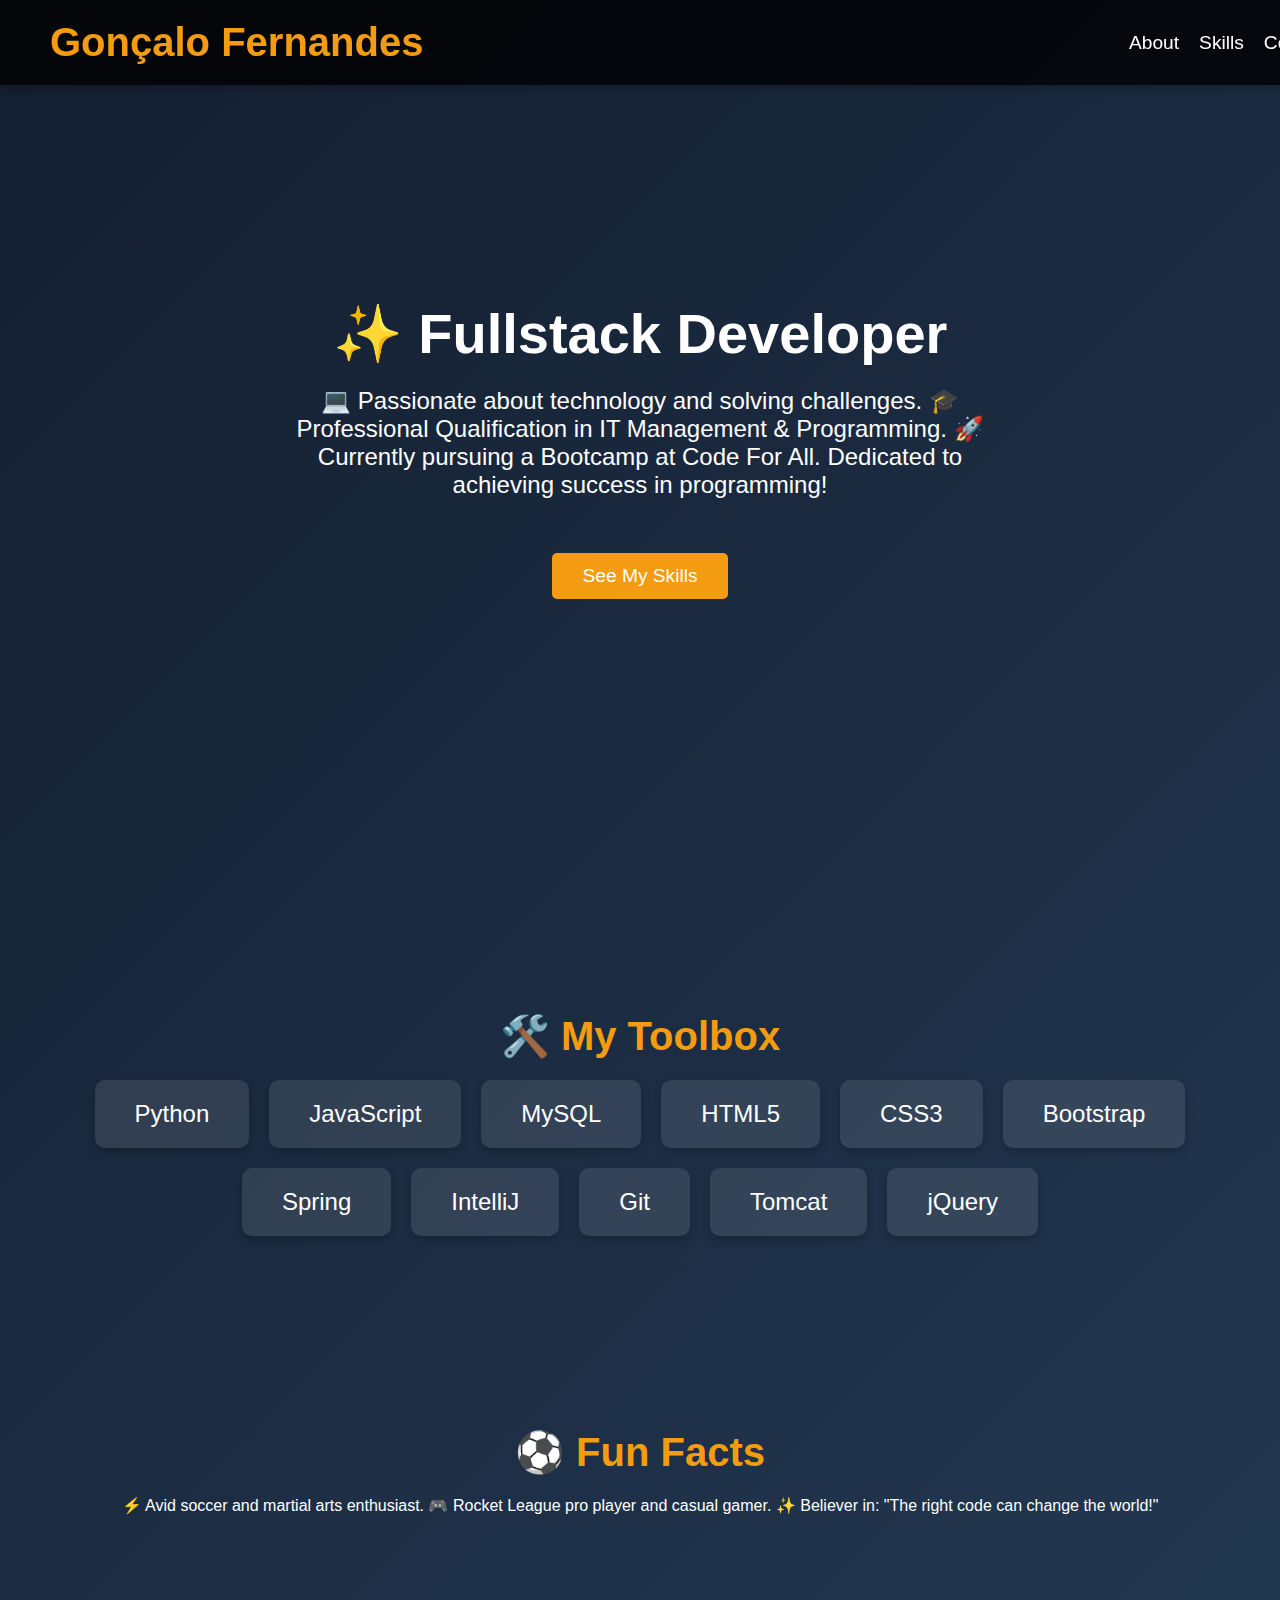
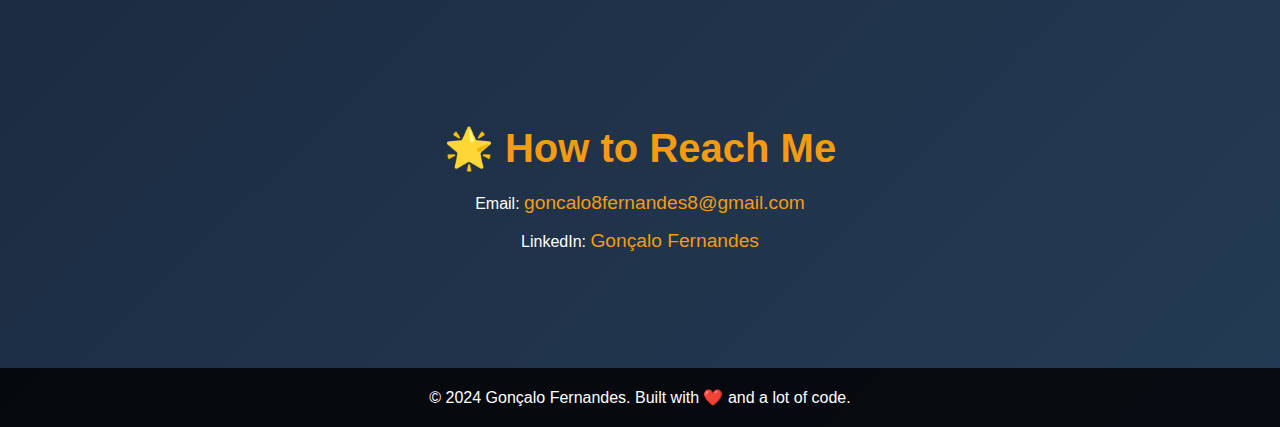
==== HTML_exercises/mywebpage/mywebpage.html @ 2f413160 "Removed embedded repository from staging" ====
<!DOCTYPE html>
<html lang="en">
<head>
  <meta charset="UTF-8">
  <meta name="viewport" content="width=device-width, initial-scale=1.0">
  <title>About Me - Gonçalo Fernandes</title>
  <style>
    /* Global Styles */
    body {
      font-family: 'Arial', sans-serif;
      margin: 0;
      padding: 0;
      color: #fff;
      background: linear-gradient(135deg, #141E30, #243B55);
      overflow-x: hidden;
    }

    header {
      display: flex;
      align-items: center;
      justify-content: space-between;
      padding: 20px 50px;
      background-color: rgba(0, 0, 0, 0.8);
      position: fixed;
      top: 0;
      width: 100%;
      z-index: 1000;
      box-shadow: 0 4px 8px rgba(0, 0, 0, 0.2);
    }

    header h1 {
      font-size: 2.5rem;
      margin: 0;
      font-weight: bold;
      color: #f39c12;
    }

    nav ul {
      list-style: none;
      display: flex;
      gap: 20px;
      margin: 0;
      padding: 0;
    }

    nav ul li a {
      text-decoration: none;
      color: #fff;
      font-size: 1.2rem;
      font-weight: 500;
      transition: color 0.3s, transform 0.3s;
    }

    nav ul li a:hover {
      color: #f39c12;
      transform: scale(1.1);
    }

    .hero {
      height: 100vh;
      display: flex;
      flex-direction: column;
      align-items: center;
      justify-content: center;
      text-align: center;
      padding: 0 20px;
      animation: fadeIn 2s ease-out;
    }

    .hero h1 {
      font-size: 3.5rem;
      margin: 0;
      animation: fadeInDown 1.5s ease;
    }

    .hero p {
      font-size: 1.5rem;
      margin-top: 20px;
      max-width: 700px;
      animation: fadeInUp 1.5s ease;
    }

    .hero button {
      margin-top: 30px;
      padding: 12px 30px;
      font-size: 1.2rem;
      color: #fff;
      background: #f39c12;
      border: none;
      border-radius: 5px;
      cursor: pointer;
      transition: transform 0.3s, background-color 0.3s;
    }

    .hero button:hover {
      background: #e67e22;
      transform: scale(1.1);
    }

    /* Animations */
    @keyframes fadeIn {
      from { opacity: 0; }
      to { opacity: 1; }
    }

    @keyframes fadeInDown {
      from { opacity: 0; transform: translateY(-50px); }
      to { opacity: 1; transform: translateY(0); }
    }

    @keyframes fadeInUp {
      from { opacity: 0; transform: translateY(50px); }
      to { opacity: 1; transform: translateY(0); }
    }

    /* Sections */
    section {
      padding: 80px 20px;
      text-align: center;
      animation: fadeIn 1.5s ease;
    }

    section h2 {
      font-size: 2.5rem;
      margin-bottom: 20px;
      font-weight: bold;
      color: #f39c12;
    }

    /* Skills Section */
    .skills {
      display: flex;
      justify-content: center;
      flex-wrap: wrap;
      gap: 20px;
      margin-top: 20px;
      animation: fadeIn 2s ease-out;
    }

    .skills .skill {
      background: rgba(255, 255, 255, 0.1);
      padding: 20px 40px;
      border-radius: 10px;
      font-size: 1.5rem;
      transition: transform 0.3s, background-color 0.3s;
      box-shadow: 0 4px 8px rgba(0, 0, 0, 0.2);
    }

    .skills .skill:hover {
      background: rgba(255, 255, 255, 0.2);
      transform: translateY(-10px);
    }

    /* Contact Section */
    .contact-info a {
      color: #f39c12;
      text-decoration: none;
      font-size: 1.2rem;
      transition: color 0.3s;
    }

    .contact-info a:hover {
      color: #e67e22;
    }

    footer {
      text-align: center;
      padding: 20px;
      background: rgba(0, 0, 0, 0.8);
      margin-top: 20px;
    }

    footer p {
      margin: 0;
      font-size: 1rem;
    }

    /* Responsive Design */
    @media (max-width: 768px) {
      .hero h1 {
        font-size: 2.5rem;
      }

      .hero p {
        font-size: 1.2rem;
      }

      .skills .skill {
        font-size: 1.2rem;
        padding: 15px 30px;
      }
    }
  </style>
</head>
<body>
  <header>
    <h1>Gonçalo Fernandes</h1>
    <nav>
      <ul>
        <li><a href="#about">About</a></li>
        <li><a href="#skills">Skills</a></li>
        <li><a href="#contact">Contact</a></li>
      </ul>
    </nav>
  </header>

  <!-- Hero Section -->
  <div class="hero" id="about">
    <h1>✨ Fullstack Developer</h1>
    <p>💻 Passionate about technology and solving challenges. 🎓 Professional Qualification in IT Management & Programming. 🚀 Currently pursuing a Bootcamp at Code For All. Dedicated to achieving success in programming!</p>
    <button onclick="scrollToSection('skills')">See My Skills</button>
  </div>

  <!-- Skills Section -->
  <section id="skills">
    <h2>🛠️ My Toolbox</h2>
    <div class="skills">
      <div class="skill">Python</div>
      <div class="skill">JavaScript</div>
      <div class="skill">MySQL</div>
      <div class="skill">HTML5</div>
      <div class="skill">CSS3</div>
      <div class="skill">Bootstrap</div>
      <div class="skill">Spring</div>
      <div class="skill">IntelliJ</div>
      <div class="skill">Git</div>
      <div class="skill">Tomcat</div>
      <div class="skill">jQuery</div>
    </div>
  </section>

  <!-- Fun Facts Section -->
  <section>
    <h2>⚽ Fun Facts</h2>
    <p>⚡ Avid soccer and martial arts enthusiast. 🎮 Rocket League pro player and casual gamer. ✨ Believer in: "The right code can change the world!"</p>
  </section>

  <!-- Contact Section -->
  <section id="contact">
    <h2>🌟 How to Reach Me</h2>
    <div class="contact-info">
      <p>Email: <a href="mailto:goncalo8fernandes8@gmail.com">goncalo8fernandes8@gmail.com</a></p>
      <p>LinkedIn: <a href="https://www.linkedin.com/in/goncalo-fernandes/" target="_blank">Gonçalo Fernandes</a></p>
    </div>
  </section>

  <!-- Footer -->
  <footer>
    <p>© 2024 Gonçalo Fernandes. Built with ❤️ and a lot of code.</p>
  </footer>

  <script>
    // Smooth scroll to the sections
    function scrollToSection(id) {
      document.getElementById(id).scrollIntoView({ behavior: 'smooth' });
    }

    // Add scroll effects for navigation
    window.addEventListener('scroll', function() {
      const header = document.querySelector('header');
      if (window.scrollY > 50) {
        header.style.backgroundColor = 'rgba(0, 0, 0, 0.9)';
      } else {
        header.style.backgroundColor = 'rgba(0, 0, 0, 0.8)';
      }
    });
  </script>
</body>
</html>
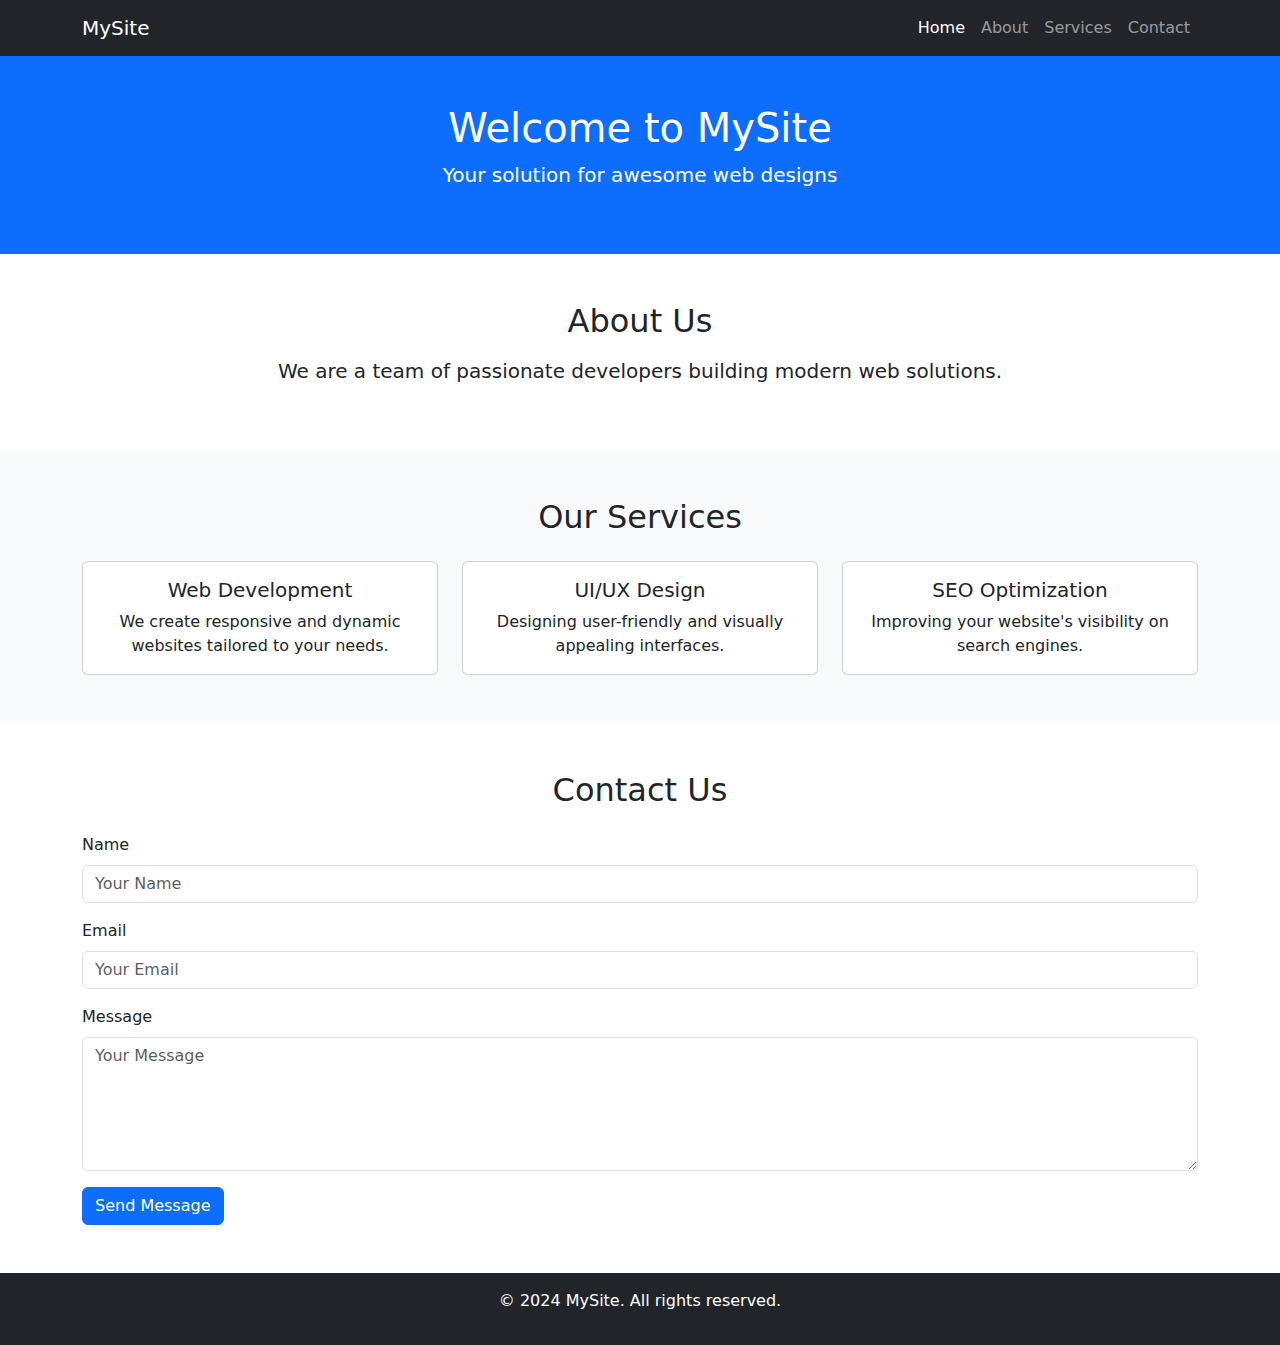
==== commit 905c58e9: "atualizado" ====
--- a/HTML_exercises/mywebpage/mywebpage.html
+++ b/HTML_exercises/mywebpage/mywebpage.html
@@ -1,269 +1,121 @@
 <!DOCTYPE html>
 <html lang="en">
 <head>
-  <meta charset="UTF-8">
-  <meta name="viewport" content="width=device-width, initial-scale=1.0">
-  <title>About Me - Gonçalo Fernandes</title>
-  <style>
-    /* Global Styles */
-    body {
-      font-family: 'Arial', sans-serif;
-      margin: 0;
-      padding: 0;
-      color: #fff;
-      background: linear-gradient(135deg, #141E30, #243B55);
-      overflow-x: hidden;
-    }
-
-    header {
-      display: flex;
-      align-items: center;
-      justify-content: space-between;
-      padding: 20px 50px;
-      background-color: rgba(0, 0, 0, 0.8);
-      position: fixed;
-      top: 0;
-      width: 100%;
-      z-index: 1000;
-      box-shadow: 0 4px 8px rgba(0, 0, 0, 0.2);
-    }
-
-    header h1 {
-      font-size: 2.5rem;
-      margin: 0;
-      font-weight: bold;
-      color: #f39c12;
-    }
-
-    nav ul {
-      list-style: none;
-      display: flex;
-      gap: 20px;
-      margin: 0;
-      padding: 0;
-    }
-
-    nav ul li a {
-      text-decoration: none;
-      color: #fff;
-      font-size: 1.2rem;
-      font-weight: 500;
-      transition: color 0.3s, transform 0.3s;
-    }
-
-    nav ul li a:hover {
-      color: #f39c12;
-      transform: scale(1.1);
-    }
-
-    .hero {
-      height: 100vh;
-      display: flex;
-      flex-direction: column;
-      align-items: center;
-      justify-content: center;
-      text-align: center;
-      padding: 0 20px;
-      animation: fadeIn 2s ease-out;
-    }
-
-    .hero h1 {
-      font-size: 3.5rem;
-      margin: 0;
-      animation: fadeInDown 1.5s ease;
-    }
-
-    .hero p {
-      font-size: 1.5rem;
-      margin-top: 20px;
-      max-width: 700px;
-      animation: fadeInUp 1.5s ease;
-    }
-
-    .hero button {
-      margin-top: 30px;
-      padding: 12px 30px;
-      font-size: 1.2rem;
-      color: #fff;
-      background: #f39c12;
-      border: none;
-      border-radius: 5px;
-      cursor: pointer;
-      transition: transform 0.3s, background-color 0.3s;
-    }
-
-    .hero button:hover {
-      background: #e67e22;
-      transform: scale(1.1);
-    }
-
-    /* Animations */
-    @keyframes fadeIn {
-      from { opacity: 0; }
-      to { opacity: 1; }
-    }
-
-    @keyframes fadeInDown {
-      from { opacity: 0; transform: translateY(-50px); }
-      to { opacity: 1; transform: translateY(0); }
-    }
-
-    @keyframes fadeInUp {
-      from { opacity: 0; transform: translateY(50px); }
-      to { opacity: 1; transform: translateY(0); }
-    }
-
-    /* Sections */
-    section {
-      padding: 80px 20px;
-      text-align: center;
-      animation: fadeIn 1.5s ease;
-    }
-
-    section h2 {
-      font-size: 2.5rem;
-      margin-bottom: 20px;
-      font-weight: bold;
-      color: #f39c12;
-    }
-
-    /* Skills Section */
-    .skills {
-      display: flex;
-      justify-content: center;
-      flex-wrap: wrap;
-      gap: 20px;
-      margin-top: 20px;
-      animation: fadeIn 2s ease-out;
-    }
-
-    .skills .skill {
-      background: rgba(255, 255, 255, 0.1);
-      padding: 20px 40px;
-      border-radius: 10px;
-      font-size: 1.5rem;
-      transition: transform 0.3s, background-color 0.3s;
-      box-shadow: 0 4px 8px rgba(0, 0, 0, 0.2);
-    }
-
-    .skills .skill:hover {
-      background: rgba(255, 255, 255, 0.2);
-      transform: translateY(-10px);
-    }
-
-    /* Contact Section */
-    .contact-info a {
-      color: #f39c12;
-      text-decoration: none;
-      font-size: 1.2rem;
-      transition: color 0.3s;
-    }
-
-    .contact-info a:hover {
-      color: #e67e22;
-    }
-
-    footer {
-      text-align: center;
-      padding: 20px;
-      background: rgba(0, 0, 0, 0.8);
-      margin-top: 20px;
-    }
-
-    footer p {
-      margin: 0;
-      font-size: 1rem;
-    }
-
-    /* Responsive Design */
-    @media (max-width: 768px) {
-      .hero h1 {
-        font-size: 2.5rem;
-      }
-
-      .hero p {
-        font-size: 1.2rem;
-      }
-
-      .skills .skill {
-        font-size: 1.2rem;
-        padding: 15px 30px;
-      }
-    }
-  </style>
+    <meta charset="UTF-8">
+    <meta name="viewport" content="width=device-width, initial-scale=1.0">
+    <title>Standard Bootstrap Webpage</title>
+    <!-- Bootstrap CSS -->
+    <link href="https://cdn.jsdelivr.net/npm/bootstrap@5.3.2/dist/css/bootstrap.min.css" rel="stylesheet">
 </head>
 <body>
-  <header>
-    <h1>Gonçalo Fernandes</h1>
-    <nav>
-      <ul>
-        <li><a href="#about">About</a></li>
-        <li><a href="#skills">Skills</a></li>
-        <li><a href="#contact">Contact</a></li>
-      </ul>
+    <!-- Navigation Bar -->
+    <nav class="navbar navbar-expand-lg navbar-dark bg-dark">
+        <div class="container">
+            <a class="navbar-brand" href="#">MySite</a>
+            <button class="navbar-toggler" type="button" data-bs-toggle="collapse" data-bs-target="#navbarNav">
+                <span class="navbar-toggler-icon"></span>
+            </button>
+            <div class="collapse navbar-collapse" id="navbarNav">
+                <ul class="navbar-nav ms-auto">
+                    <li class="nav-item">
+                        <a class="nav-link active" href="#">Home</a>
+                    </li>
+                    <li class="nav-item">
+                        <a class="nav-link" href="#about">About</a>
+                    </li>
+                    <li class="nav-item">
+                        <a class="nav-link" href="#services">Services</a>
+                    </li>
+                    <li class="nav-item">
+                      <a class="nav-link" href="contact.html">Contact</a>
+                  </li>                  
+                </ul>
+            </div>
+        </div>
     </nav>
-  </header>
 
-  <!-- Hero Section -->
-  <div class="hero" id="about">
-    <h1>✨ Fullstack Developer</h1>
-    <p>💻 Passionate about technology and solving challenges. 🎓 Professional Qualification in IT Management & Programming. 🚀 Currently pursuing a Bootcamp at Code For All. Dedicated to achieving success in programming!</p>
-    <button onclick="scrollToSection('skills')">See My Skills</button>
-  </div>
+    <!-- Hero Section -->
+    <header class="bg-primary text-white text-center py-5">
+        <div class="container">
+            <h1>Welcome to MySite</h1>
+            <p class="lead">Your solution for awesome web designs</p>
+        </div>
+    </header>
 
-  <!-- Skills Section -->
-  <section id="skills">
-    <h2>🛠️ My Toolbox</h2>
-    <div class="skills">
-      <div class="skill">Python</div>
-      <div class="skill">JavaScript</div>
-      <div class="skill">MySQL</div>
-      <div class="skill">HTML5</div>
-      <div class="skill">CSS3</div>
-      <div class="skill">Bootstrap</div>
-      <div class="skill">Spring</div>
-      <div class="skill">IntelliJ</div>
-      <div class="skill">Git</div>
-      <div class="skill">Tomcat</div>
-      <div class="skill">jQuery</div>
-    </div>
-  </section>
+    <!-- About Section -->
+    <section id="about" class="py-5">
+        <div class="container text-center">
+            <h2>About Us</h2>
+            <p class="lead mt-3">We are a team of passionate developers building modern web solutions.</p>
 
-  <!-- Fun Facts Section -->
-  <section>
-    <h2>⚽ Fun Facts</h2>
-    <p>⚡ Avid soccer and martial arts enthusiast. 🎮 Rocket League pro player and casual gamer. ✨ Believer in: "The right code can change the world!"</p>
-  </section>
 
-  <!-- Contact Section -->
-  <section id="contact">
-    <h2>🌟 How to Reach Me</h2>
-    <div class="contact-info">
-      <p>Email: <a href="mailto:goncalo8fernandes8@gmail.com">goncalo8fernandes8@gmail.com</a></p>
-      <p>LinkedIn: <a href="https://www.linkedin.com/in/goncalo-fernandes/" target="_blank">Gonçalo Fernandes</a></p>
-    </div>
-  </section>
 
-  <!-- Footer -->
-  <footer>
-    <p>© 2024 Gonçalo Fernandes. Built with ❤️ and a lot of code.</p>
-  </footer>
+        </div>
+    </section>
 
-  <script>
-    // Smooth scroll to the sections
-    function scrollToSection(id) {
-      document.getElementById(id).scrollIntoView({ behavior: 'smooth' });
-    }
+    <!-- Services Section -->
+    <section id="services" class="bg-light py-5">
+        <div class="container">
+            <h2 class="text-center">Our Services</h2>
+            <div class="row mt-4">
+                <div class="col-md-4">
+                    <div class="card">
+                        <div class="card-body text-center">
+                            <h5 class="card-title">Web Development</h5>
+                            <p class="card-text">We create responsive and dynamic websites tailored to your needs.</p>
+                        </div>
+                    </div>
+                </div>
+                <div class="col-md-4">
+                    <div class="card">
+                        <div class="card-body text-center">
+                            <h5 class="card-title">UI/UX Design</h5>
+                            <p class="card-text">Designing user-friendly and visually appealing interfaces.</p>
+                        </div>
+                    </div>
+                </div>
+                <div class="col-md-4">
+                    <div class="card">
+                        <div class="card-body text-center">
+                            <h5 class="card-title">SEO Optimization</h5>
+                            <p class="card-text">Improving your website's visibility on search engines.</p>
+                        </div>
+                    </div>
+                </div>
+            </div>
+        </div>
+    </section>
 
-    // Add scroll effects for navigation
-    window.addEventListener('scroll', function() {
-      const header = document.querySelector('header');
-      if (window.scrollY > 50) {
-        header.style.backgroundColor = 'rgba(0, 0, 0, 0.9)';
-      } else {
-        header.style.backgroundColor = 'rgba(0, 0, 0, 0.8)';
-      }
-    });
-  </script>
+    <!-- Contact Section -->
+    <section id="contact" class="py-5">
+        <div class="container">
+            <h2 class="text-center">Contact Us</h2>
+            <form class="mt-4">
+                <div class="mb-3">
+                    <label for="name" class="form-label">Name</label>
+                    <input type="text" class="form-control" id="name" placeholder="Your Name">
+                </div>
+                <div class="mb-3">
+                    <label for="email" class="form-label">Email</label>
+                    <input type="email" class="form-control" id="email" placeholder="Your Email">
+                </div>
+                <div class="mb-3">
+                    <label for="message" class="form-label">Message</label>
+                    <textarea class="form-control" id="message" rows="5" placeholder="Your Message"></textarea>
+                </div>
+                <button type="submit" class="btn btn-primary">Send Message</button>
+            </form>
+        </div>
+    </section>
+
+    <!-- Footer -->
+    <footer class="bg-dark text-white text-center py-3">
+        <div class="container">
+            <p>&copy; 2024 MySite. All rights reserved.</p>
+        </div>
+    </footer>
+
+    <!-- Bootstrap JS -->
+    <script src="https://cdn.jsdelivr.net/npm/bootstrap@5.3.2/dist/js/bootstrap.bundle.min.js"></script>
 </body>
 </html>
